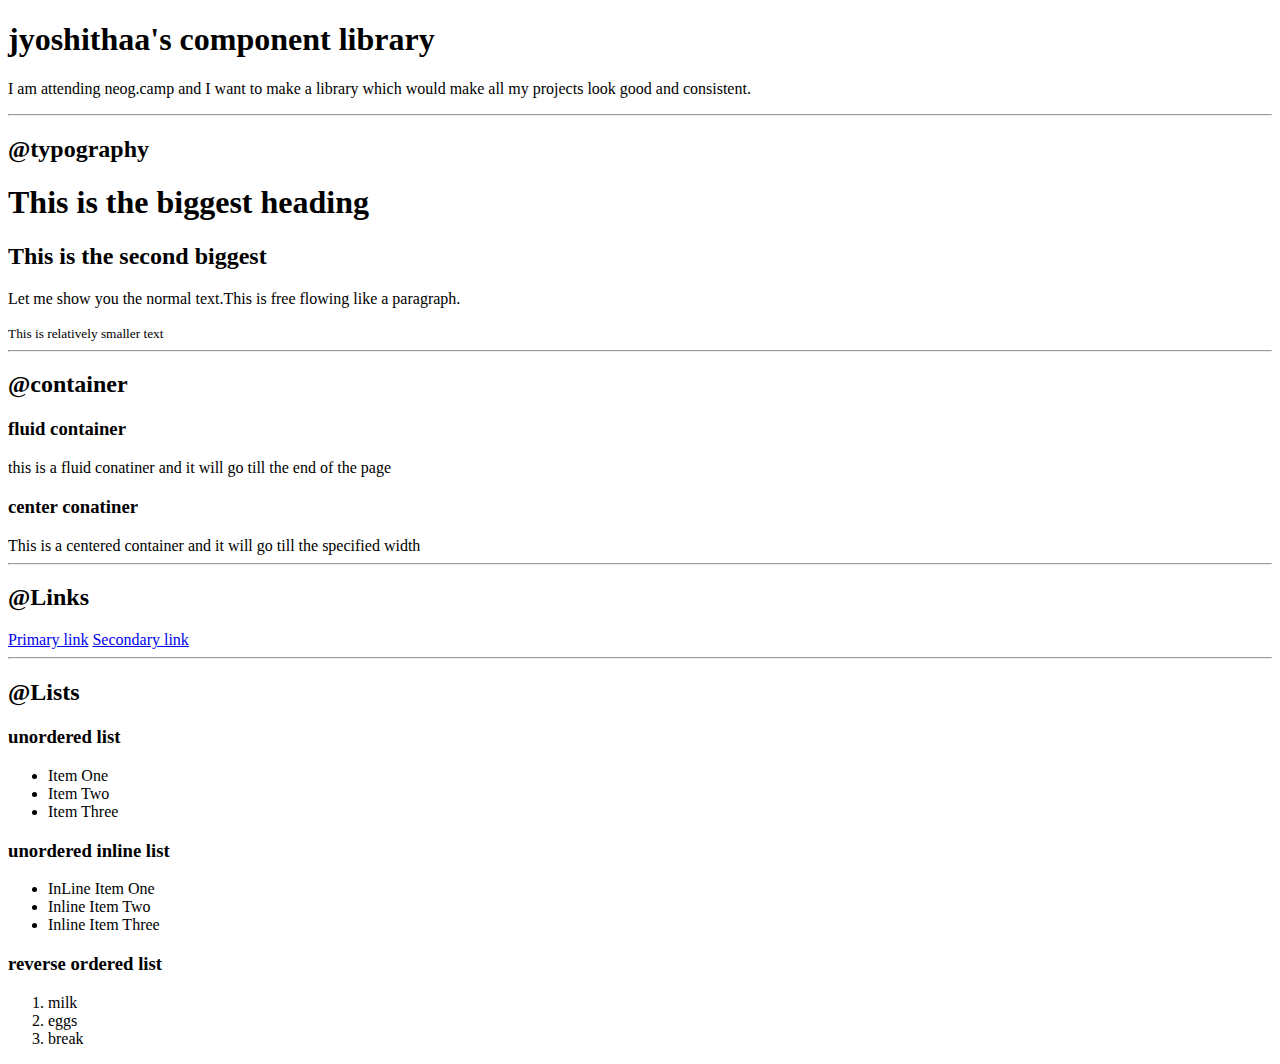
==== index.html @ ed739b0b "first commit" ====
<!DOCTYPE html>
<html lang="en">
<head>
    <meta charset="UTF-8">
    <meta name="viewport" content="width=device-width, initial-scale=1.0">
    <title>Component Library</title>

</head>
<body>
    <h1>jyoshithaa's component library</h1>
    <p>I am attending neog.camp and I want to make a library which would make all my
        projects look good and consistent. </p>

    <hr>

    <h2>@typography</h2>

    <h1>This is the biggest heading</h1>
    <h2>This is the second biggest</h2>
    <p>Let me show you the normal text.This is free flowing like a paragraph.</p>
    <small>This is relatively smaller text</small>

    <hr>

    <h2>@container</h2>
    <h3>fluid container</h3>
    <div>this is a fluid conatiner and it will go till the end of the page</div>

    <h3>center conatiner</h3>
    <div>This is a centered container and it will go till the specified width</div>

    <hr>
    <h2>@Links</h2>
    <a href="https://google.com">Primary link</a>
    <a href="/">Secondary link</a>

    <hr>
    
    <h2>@Lists</h2>
    <h3>unordered list</h3>
    <ul>
        <li>Item One</li>
        <li>Item Two</li>
        <li>Item Three</li>
    </ul>

    <h3>unordered inline list</h3>
    <ul>
        <li>InLine Item One</li>
        <li>Inline Item Two</li>
        <li>Inline Item Three</li>

    </ul>

    <h3>reverse ordered list</h3>
    <ol>
        <li>milk</li>
        <li>eggs</li>
        <li>break</li>
    </ol>


    
</body>
</html>
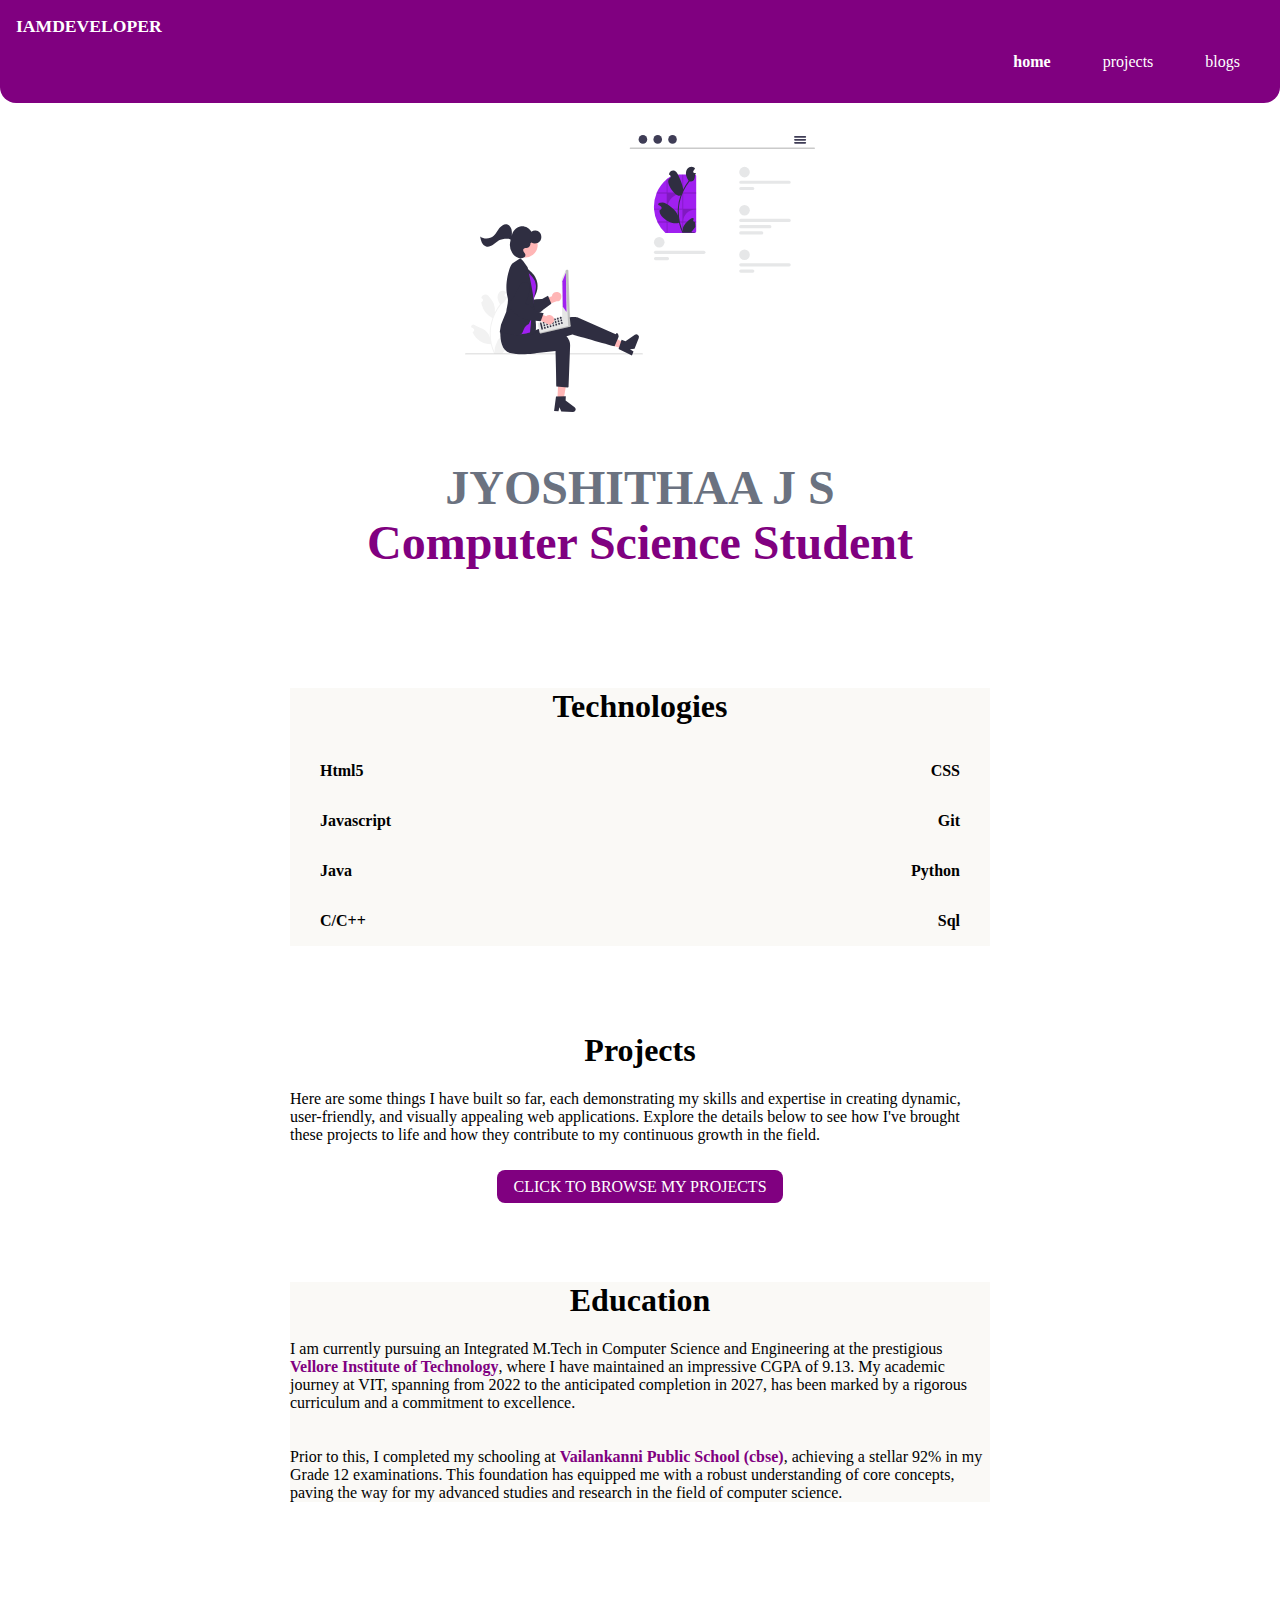
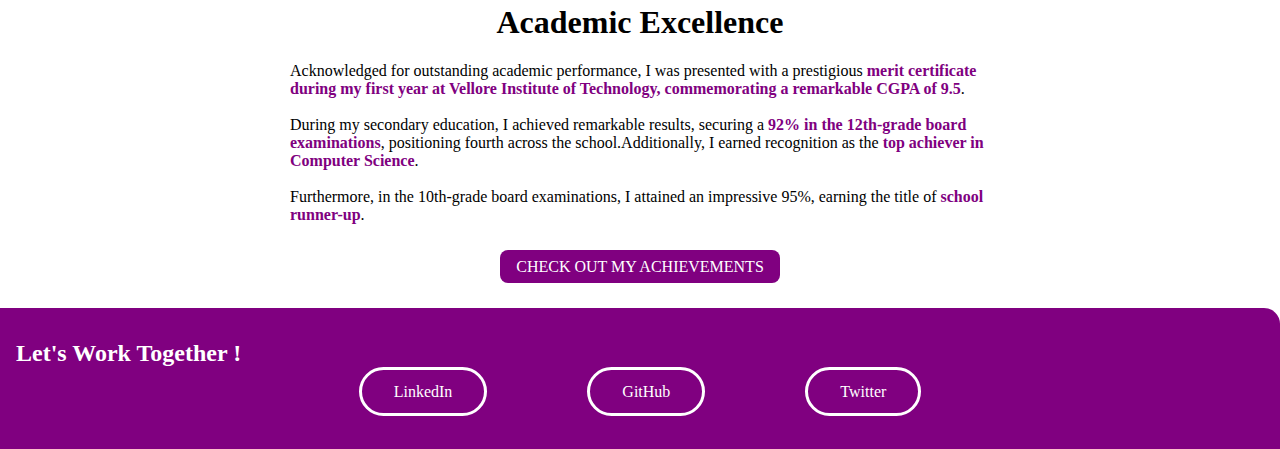
==== commit 387f2204: "completed projects.html" ====
--- a/index.html
+++ b/index.html
@@ -1,65 +1,101 @@
 <!DOCTYPE html>
 <html lang="en">
 <head>
+    <link href="style.css" rel="stylesheet">
     <meta charset="UTF-8">
     <meta name="viewport" content="width=device-width, initial-scale=1.0">
-    <title>Component Library</title>
+    <title>Jyoshithaa/home</title>
 
 </head>
 <body>
-    <h1>jyoshithaa's component library</h1>
-    <p>I am attending neog.camp and I want to make a library which would make all my
-        projects look good and consistent. </p>
+    <nav class="navigation">
+        <div class="nav-brand">IAMDEVELOPER</div>
+        <ul class="list_non-bullet nav-pills">
+            <li class="list-item-inline">
+                <a href="/" class="link active-link">home</a>
+            </li>
+            <li class="list-item-inline">
+                <a href="projects.html" class="link">projects</a>
+            </li>
+            <li class="list-item-inline">
+                <a href="blogs.html" class="link">blogs</a>
+            </li>
+        </ul>
+    </nav>
+    <header class="hero">
+        <img src="images/web_dev_img.svg" class="hero-img">
+        <h1 class="hero-heading">JYOSHITHAA J S <span class="heading-inverted"><br>Computer Science Student</span></h1>
 
-    <hr>
+    </header>
 
-    <h2>@typography</h2>
+    <section class="section">
+            <div class="container-center ow">
+                <h1>Technologies</h1>
+                <div class="flex-container">
+                    <div class="tech-stack-container">
+                        <p class="tech-stack"><strong>Html5</strong></p>
+                        <p class="tech-stack"><strong>CSS</strong></p>
+        
+                    </div>
+                    <div class="tech-stack-container">
+                        <p class="tech-stack"><strong>Javascript</strong></p>
+                        <p class="tech-stack"><strong>Git</strong></p>
+        
+                    </div>
+                    <div class="tech-stack-container">
+                        <p class="tech-stack"><strong>Java</strong></p>
+                        <p class="tech-stack"><strong>Python</strong></p>
+        
+                    </div>
+                    <div class="tech-stack-container">
+                        <p class="tech-stack"><strong>C/C++</strong></p>
+                        <p class="tech-stack"><strong>Sql</strong></p>
+        
+                    </div>
 
-    <h1>This is the biggest heading</h1>
-    <h2>This is the second biggest</h2>
-    <p>Let me show you the normal text.This is free flowing like a paragraph.</p>
-    <small>This is relatively smaller text</small>
+                </div>
+    </section>
 
-    <hr>
+    <section class="section">
+        <div class="container-center">
+            <h1>Projects</h1>
+            <p>Here are some things I have built so far, each demonstrating  my skills and expertise in creating dynamic, user-friendly, and visually appealing web applications. Explore the details below to see how I've brought these projects to life and how they contribute to my continuous growth in the field.<br><br></p>
+            <div style="text-align:center;"><a href="projects.html" class="link link-primary">CLICK TO BROWSE MY PROJECTS</a></div>
 
-    <h2>@container</h2>
-    <h3>fluid container</h3>
-    <div>this is a fluid conatiner and it will go till the end of the page</div>
+        </div>
+        
+    </section>
 
-    <h3>center conatiner</h3>
-    <div>This is a centered container and it will go till the specified width</div>
+    <section class="section">
+        <div class="container-center ow">
+            <h1>Education</h1>
+            <p>I am currently pursuing an Integrated M.Tech in Computer Science and Engineering at the prestigious <span class="heading-inverted">Vellore Institute of Technology</span>, where I have maintained an impressive CGPA of 9.13. My academic journey at VIT, spanning from 2022 to the anticipated completion in 2027, has been marked by a rigorous curriculum and a commitment to excellence. <br><br><br>Prior to this, I completed my schooling at <span class="heading-inverted">Vailankanni Public School (cbse)</span>, achieving a stellar 92% in my Grade 12 examinations. This foundation has equipped me with a robust understanding of core concepts, paving the way for my advanced studies and research in the field of computer science.</p>
 
-    <hr>
-    <h2>@Links</h2>
-    <a href="https://google.com">Primary link</a>
-    <a href="/">Secondary link</a>
+        </div>
+        
+    </section>
 
-    <hr>
-    
-    <h2>@Lists</h2>
-    <h3>unordered list</h3>
-    <ul>
-        <li>Item One</li>
-        <li>Item Two</li>
-        <li>Item Three</li>
-    </ul>
+    <section class="section">
+        <div class="container-center">
+            <h1>Academic Excellence</h1>
+            <p>Acknowledged for outstanding academic performance, I was presented with a prestigious <span class="heading-inverted">merit certificate during my first year at Vellore Institute of Technology, commemorating a remarkable CGPA of 9.5</span>.<br><br>
 
-    <h3>unordered inline list</h3>
-    <ul>
-        <li>InLine Item One</li>
-        <li>Inline Item Two</li>
-        <li>Inline Item Three</li>
+                During my secondary education, I achieved remarkable results, securing a <span class="heading-inverted"> 92% in the 12th-grade board examinations</span>, positioning fourth across the school.Additionally, I earned recognition as the <span class="heading-inverted">top achiever in Computer Science</span>.<br><br> Furthermore, in the 10th-grade board examinations, I attained an impressive 95%, earning the title of <span class="heading-inverted">school runner-up</span>.<br><br></p>
+            <div style="text-align:center;"><a href="/" class="link link-primary">CHECK OUT MY ACHIEVEMENTS</a></div>
 
-    </ul>
+        </div>
+        
+    </section>
 
-    <h3>reverse ordered list</h3>
-    <ol>
-        <li>milk</li>
-        <li>eggs</li>
-        <li>break</li>
-    </ol>
+    <footer class="footer">
+        <div class="footer-header">Let's Work Together !</div>
+        <ul class="social-links list_non-bullet">
+            <li class="list-item-inline link-box "><a href="https://www.linkedin.com/in/jyoshithaasrinivasan" class="link link-primary">LinkedIn</a></li>
+            <li class="list-item-inline link-box"><a href="https://github.com/jyoshithaa-srinivasan" class="link link-primary">GitHub</a></li>
+            <li class="list-item-inline link-box "><a href="/" class="link link-primary">Twitter</a></li>
+            
+        </ul>
+    </footer>
 
-
-    
 </body>
 </html>--- a/style.css
+++ b/style.css
@@ -0,0 +1,207 @@
+:root{
+    --primary-color:purple;
+    --dark-gray:#6B7280;
+    --off-white:#FAF9F6;
+
+}
+body{
+    font-family:Georgia, 'Times New Roman', Times, serif;
+    margin:0;
+}
+/* container */
+.container{
+    padding-left:1rem;
+    padding-right:1rem;
+    /* padding:0rem 1rem; -----> top/bottom right/left */
+}
+
+
+.container-center{
+    max-width:700px;
+    margin:auto;
+}
+hr{
+    margin:2rem 0rem;
+}
+
+/* links */
+.link{
+    text-decoration:none;
+    /* to remove underline of link */
+    padding:0.5rem 1rem;
+    cursor:pointer;
+}
+.link:hover{
+    opacity:0.8;
+    font-weight:bold;
+    font-size:large;
+    
+}
+.link-primary{
+    background-color:var(--primary-color);
+    border-radius:0.5rem;
+    color:white;
+
+}
+
+.link-secondary{
+    color:var(--primary-color);
+    border-radius:0.5rem;
+    border:1px solid var(--primary-color);
+
+}
+.link-secondary:hover{
+    background-color:var(--primary-color);
+    color:white;
+    opacity:0.8;
+    font-weight:bold;
+}
+/* lists */
+.list_non-bullet{
+    list-style:none;
+
+}
+.list-item-inline{
+    display:inline;
+    padding:0rem 0.5rem;
+}
+
+/* navigation */
+.navigation{
+    background-color:var(--primary-color);
+    color:white;
+    border-bottom-left-radius:1rem;
+    border-bottom-right-radius:1rem;
+    padding:1rem;
+}
+.navigation .nav-brand{
+    font-weight:bold;
+    font-size:1.1rem;
+    
+}
+
+.navigation .nav-pills{
+    text-align:right;
+
+}
+
+/* if we are active in some link of the navigation bar --> by default home is active */
+
+.navigation .active-link{
+    font-weight:bold;
+}
+
+.navigation .link{
+    color:white;
+}
+/* header */
+.hero{
+    padding:2rem;
+    text-align:center;
+
+   
+}
+
+.hero .hero-img{
+    max-width:350px;
+    display:block;
+    margin:auto;
+}
+.hero .hero-heading{
+    color:var(--dark-gray);
+    padding-top:1rem;
+    text-align:center;
+    font-size:3rem;
+
+}
+.hero .hero-heading .heading-inverted,.heading-inverted{
+    color:var(--primary-color);
+    font-weight:bold;
+}
+/* section */
+.section{
+    padding:2rem;
+}
+.section h1{
+    text-align:center;
+    
+}
+.ow{
+    background-color:var(--off-white);
+}
+.footer{
+    background-color:var(--primary-color);
+    padding:2rem 0rem;
+    text-align:center;
+    color:white;
+    border-top-right-radius:1rem;
+}
+.footer .link{
+    color:white;
+}
+.footer ul{
+    padding-inline-start:0  ;
+}
+.footer-header{
+    font-weight:bold;
+    text-align:left;
+    padding-left:1rem;
+    font-size: 1.5rem;
+}
+
+    .tech-stack-container{
+        display:flex;
+        justify-content:space-between ;
+        width:40rem;
+        
+    }
+    .flex-container{
+        display:flex;
+        flex-direction:column;
+        align-items:center;
+        
+
+    }
+    
+    .link-box{
+        border-style:solid;
+        border-radius:2rem;
+        padding:0.8rem 1rem;
+        margin:0rem 3rem;
+        
+    }
+    .project-date{
+        color:var(--primary-color);
+        font-weight:bold;
+        font-size:large;
+        
+    }
+    .project-header{
+        margin:10px;
+    }
+    
+    .project-list{
+        
+        text-align:center;
+        list-style:none;
+        max-width:700px;
+        margin:auto;
+        margin-bottom:2rem;
+        
+    }
+    .project-desc{
+        margin:2rem 2rem;    
+    }
+
+    
+    .list-container{
+        
+        border-style:solid;
+        border-color:var(--primary-color);
+        border-radius:20rem;
+        padding:3rem 3rem;
+    }
+    
+
+
+
